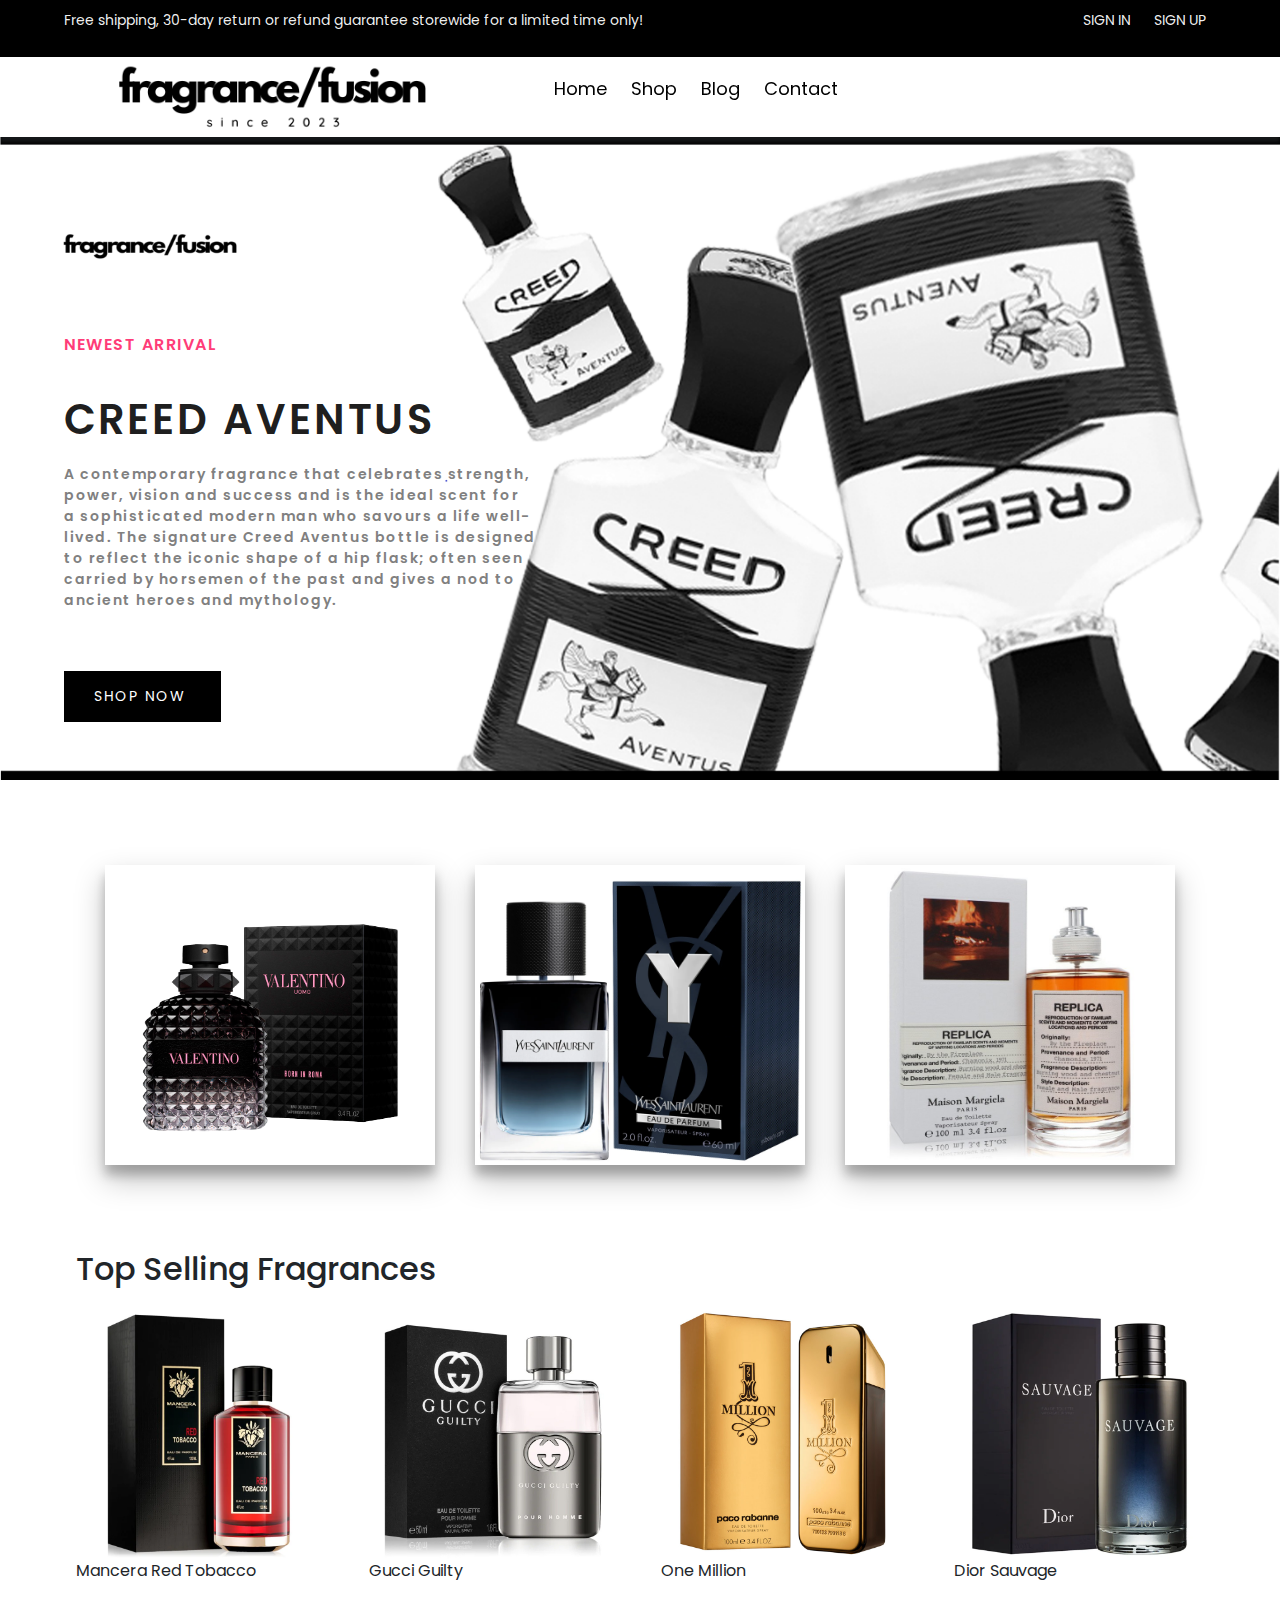
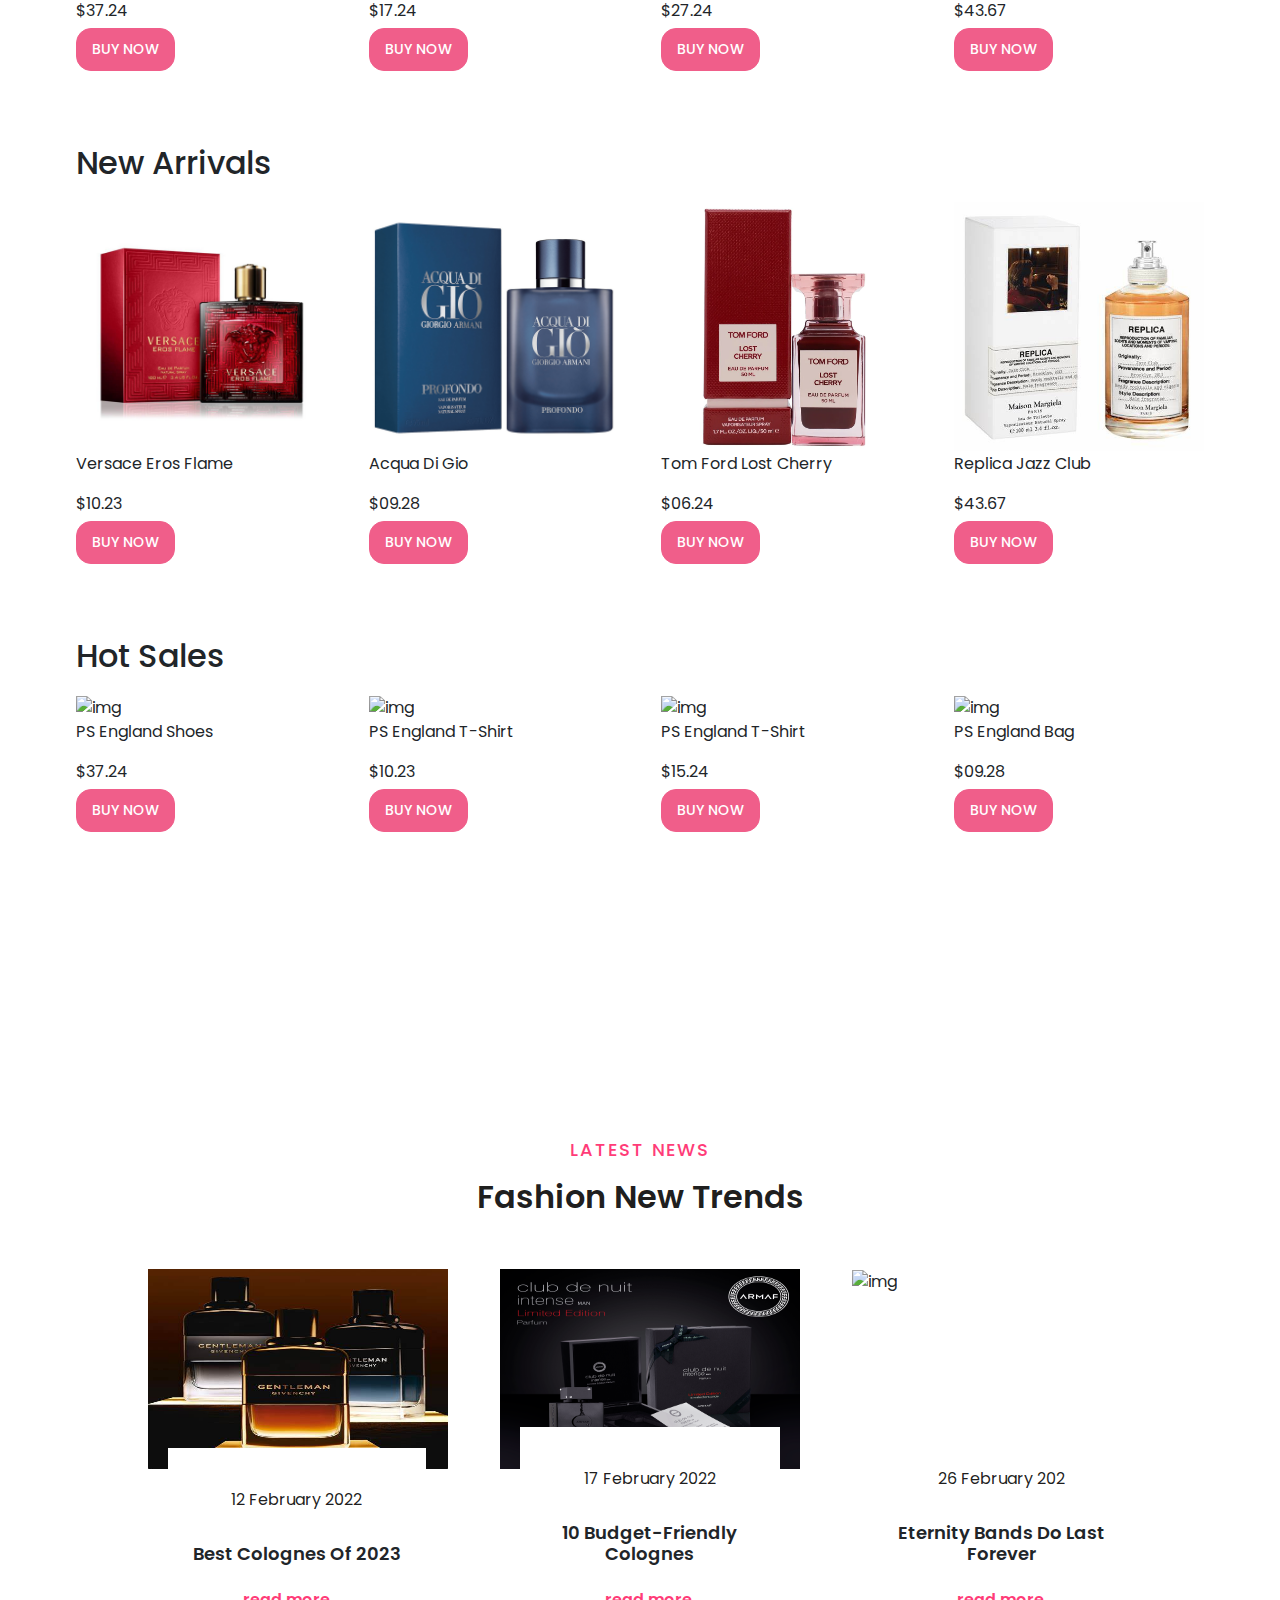
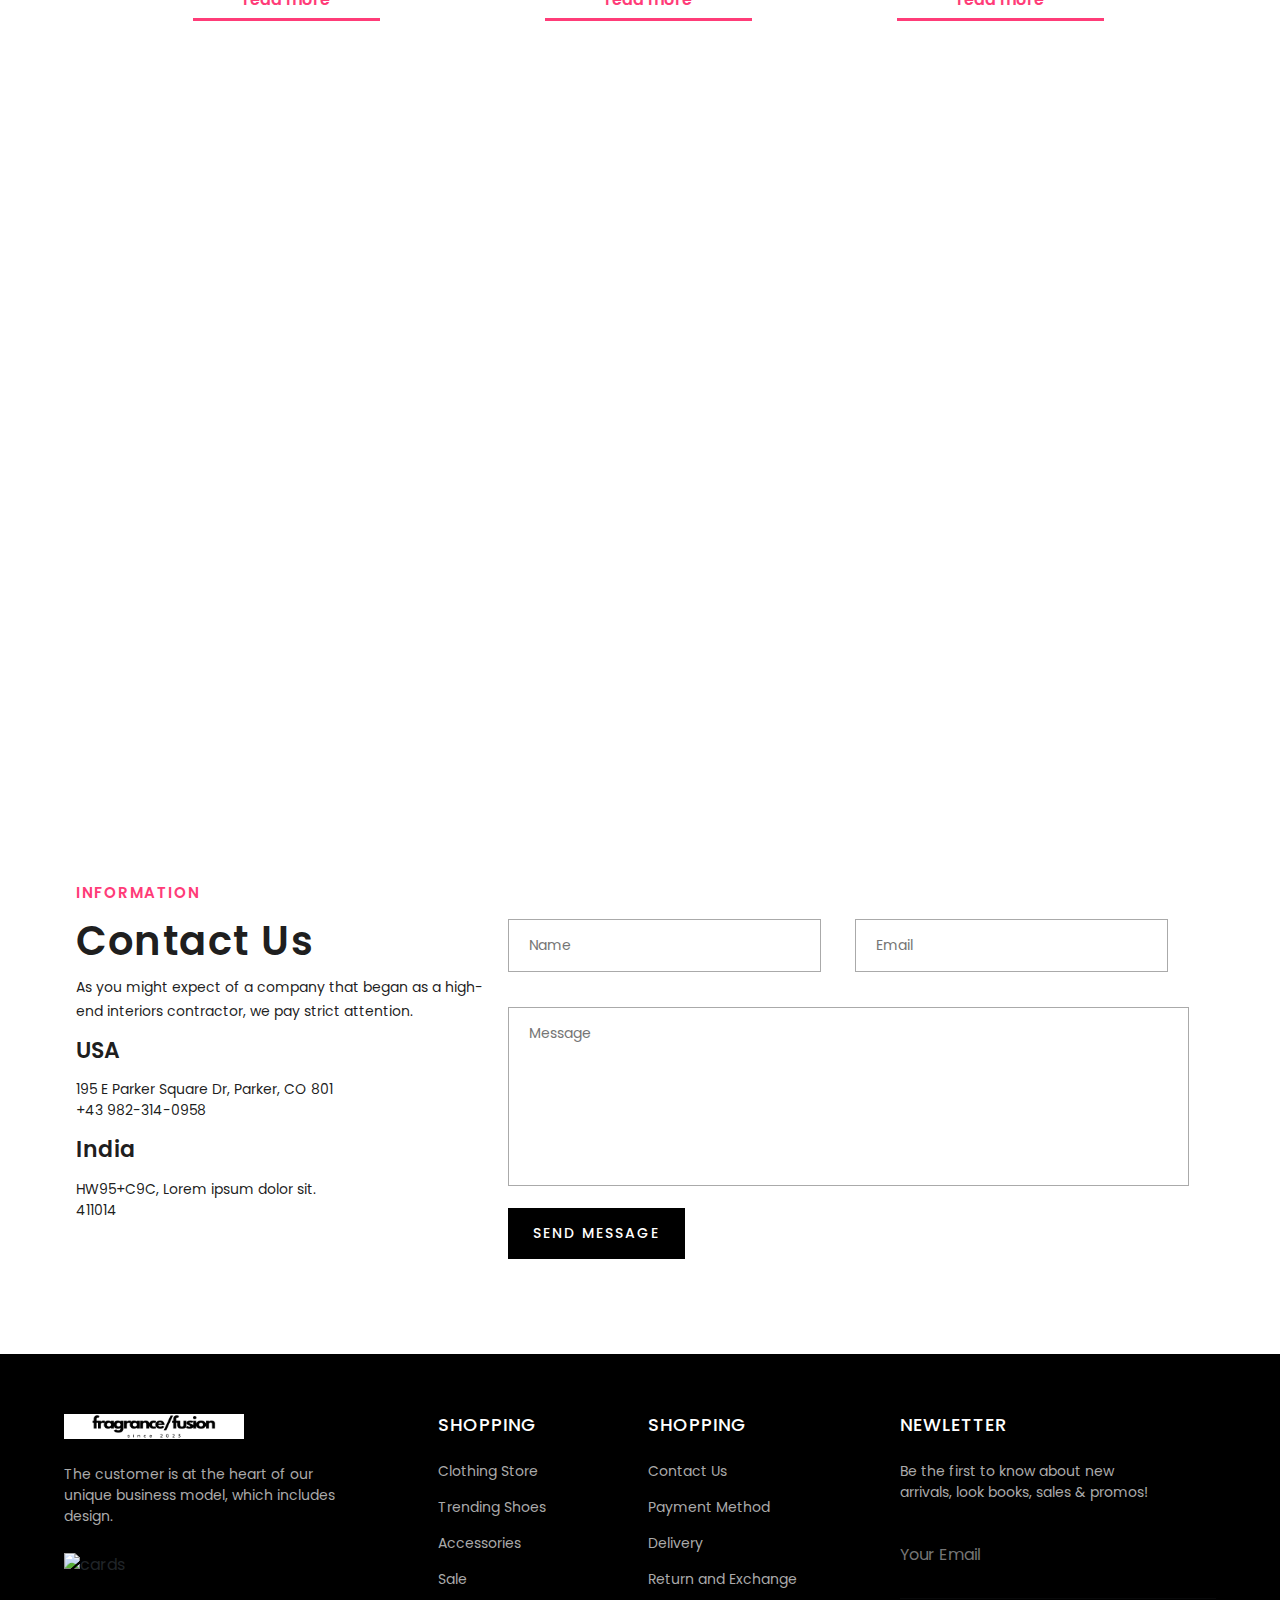
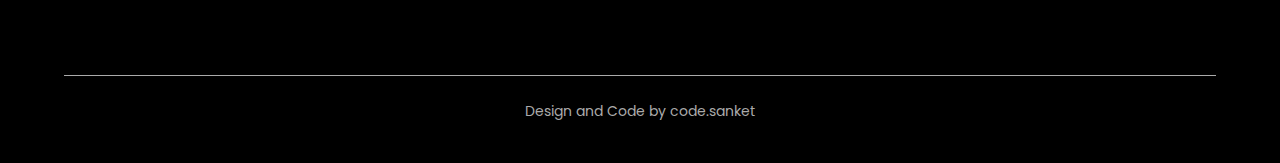
==== index.html @ 824dcd42 "commit 1" ====
<!DOCTYPE html>
<html>
<head>
  <title>Fragrance Fusion</title>
  <meta charset="utf-8">
  <meta name="viewport" content="width=device-width, initial-scale=1">
  <link href="https://cdn.jsdelivr.net/npm/bootstrap@5.2.3/dist/css/bootstrap.min.css" rel="stylesheet">
  <script src="https://cdn.jsdelivr.net/npm/bootstrap@5.2.3/dist/js/bootstrap.bundle.min.js"></script>
  <link rel="stylesheet" href="style.css">
  <script src="https://ajax.googleapis.com/ajax/libs/jquery/3.6.4/jquery.min.js"></script>
  <link rel="preconnect" href="https://fonts.googleapis.com">
  <link rel="preconnect" href="https://fonts.gstatic.com" crossorigin>
  <link href="https://fonts.googleapis.com/css2?family=Bebas+Neue&display=swap" rel="stylesheet">
  <link rel="stylesheet" href="https://cdnjs.cloudflare.com/ajax/libs/font-awesome/5.15.3/css/all.min.css"/>
  <link rel="preconnect" href="https://fonts.googleapis.com">
  <link rel="preconnect" href="https://fonts.gstatic.com" crossorigin>
  <link href="https://fonts.googleapis.com/css2?family=Bebas+Neue&family=PT+Serif&display=swap" rel="stylesheet">
</head>
<body>
    <section class=" top-txt ">
        <div class="head container ">
            <div class="head-txt ">
                <p>Free shipping, 30-day return or refund guarantee storewide for a limited time only!</p>
            </div>
            <div class="sing_in_up ">
                <a href="# ">SIGN IN</a>
                <a href="# ">SIGN UP</a>
            </div>
        </div>
    </section>
    <nav class="navbar">
        <div class="navbar-container">
            <input type="checkbox" name="" id="checkbox">
            <div class="hamburger-lines">
                <span class="line line1"></span>
                <span class="line line2"></span>
                <span class="line line3"></span>
            </div>
            <ul class="menu-items">
                <li><a href="#home">Home</a></li>
                <li><a href="#sellers">Shop</a></li>
                <li><a href="#news">Blog</a></li>
                <li><a href="#contact">Contact</a></li>
            </ul>
            <div class="logo">
                <img src="Assets/logo.png" alt="">
            </div>
        </div>
    </nav>
    <section id="home">
        <div class="home_page ">
            <div class="home_img ">
                <img src="Assets/creed2.png" alt="img">
            </div>
            <div class="home_txt ">
                <p class="collectio">NEWEST ARRIVAL</p>
                <h2>CREED AVENTUS</h2>
                <div class="home_label ">
                    <p>A contemporary fragrance that celebrates strength, <br> power, vision and success and is the ideal scent for <br> a sophisticated modern man who savours a life well-<br>lived. The signature Creed Aventus bottle is designed<br> to reflect the iconic shape of a hip flask; often seen <br> carried by horsemen of the past and gives a nod to <br> ancient heroes and mythology.</p><br> 
                </div>
                <button><a href="#sellers">SHOP NOW</a><i class='bx bx-right-arrow-alt'></i></button>
                <div class="home_social_icons">
                    <a href="#"><i class='bx bxl-facebook'></i></a>
                    <a href="#"><i class='bx bxl-twitter'></i></a>
                    <a href="#"><i class='bx bxl-pinterest'></i></a>
                    <a href="#"><i class='bx bxl-instagram'></i></a>
                </div>
            </div>
        </div>
    </section>

    <section id="collection">
        <div class="collections container">
            <div class="content">
                <img src="Assets/valentino.png" alt="img" />
                <div class="img-content">
                    <p>Spring Fragrances</p>
                    <button><a href="#sellers">SHOP NOW</a></button>
                </div>
            </div>
            <div class="content2">
                <img src="Assets/ysl.jpeg" alt="img" />
                <div class="img-content2">
                    <p>Summer Fragrances</p>
                    <button><a href="#sellers">SHOP NOW</a></button>
                </div>
            </div>
            <div class="content3">
                <img src="Assets/replica.jpg" alt="img" />
                <div class="img-content3">
                    <p>Accessories</p>
                    <button><a href="#sellers">SHOP NOW</a></button>
                </div>
            </div>
        </div>
    </section>
    <section id="sellers">
        <div class="seller container">
            <h2>Top Selling Fragrances</h2>
            <div class="best-seller">
                <div class="best-p1">
                    <img src="Assets/mancera.jpeg" alt="img">
                    <div class="best-p1-txt">
                        <div class="name-of-p">
                            <p>Mancera Red Tobacco</p>
                        </div>
                        <div class="rating">
                            <i class='bx bxs-star'></i>
                            <i class='bx bxs-star'></i>
                            <i class='bx bxs-star'></i>
                            <i class='bx bx-star'></i>
                            <i class='bx bx-star'></i>
                        </div>
                        <div class="price">
                            &dollar;37.24
                            <div class="colors">
                                <i class='bx bxs-circle red'></i>
                                <i class='bx bxs-circle blue'></i>
                                <i class='bx bxs-circle white'></i>
                            </div>
                        </div>
                        <div class="buy-now">
                            <button><a href="https://codepen.io/sanketbodke/full/mdprZOq">Buy  Now</a></button>
                        </div>
                        <!-- <div class="add-cart">
                            <button>Add To Cart</button>
                        </div> -->
                    </div>
                </div>
                <div class="best-p1">
                    <img src="Assets/gucciguilty.jpg" alt="img">
                    <div class="best-p1-txt">
                        <div class="name-of-p">
                            <p>Gucci Guilty</p>
                        </div>
                        <div class="rating">
                            <i class='bx bxs-star'></i>
                            <i class='bx bxs-star'></i>
                            <i class='bx bx-star'></i>
                            <i class='bx bx-star'></i>
                            <i class='bx bx-star'></i>
                        </div>
                        <div class="price">
                            &dollar;17.24
                            <div class="colors">
                                <i class='bx bxs-circle green'></i>
                                <i class='bx bxs-circle grey'></i>
                                <i class='bx bxs-circle brown'></i>
                            </div>
                        </div>
                        <div class="buy-now">
                            <button><a href="https://codepen.io/sanketbodke/full/mdprZOq">Buy  Now</a></button>
                        </div>
                    </div>
                </div>
                <div class="best-p1">
                    <img src="Assets/paco.jpg" alt="img">
                    <div class="best-p1-txt">
                        <div class="name-of-p">
                            <p>One Million</p>
                        </div>
                        <div class="rating">
                            <i class='bx bxs-star'></i>
                            <i class='bx bxs-star'></i>
                            <i class='bx bxs-star'></i>
                            <i class='bx bxs-star'></i>
                            <i class='bx bx-star'></i>
                        </div>
                        <div class="price">
                            &dollar;27.24
                            <div class="colors">
                                <i class='bx bxs-circle brown'></i>
                                <i class='bx bxs-circle green'></i>
                                <i class='bx bxs-circle blue'></i>
                            </div>
                        </div>
                        <div class="buy-now">
                            <button><a href="https://codepen.io/sanketbodke/full/mdprZOq">Buy  Now</a></button>
                        </div>
                    </div>
                </div>
                <div class="best-p1">
                    <img src="Assets/sauvage.jpg" alt="img">
                    <div class="best-p1-txt">
                        <div class="name-of-p">
                            <p>Dior Sauvage</p>
                        </div>
                        <div class="rating">
                            <i class='bx bxs-star'></i>
                            <i class='bx bxs-star'></i>
                            <i class='bx bxs-star'></i>
                            <i class='bx bxs-star'></i>
                            <i class='bx bxs-star'></i>
                        </div>
                        <div class="price">
                            &dollar;43.67
                            <div class="colors">
                                <i class='bx bxs-circle red'></i>
                                <i class='bx bxs-circle grey'></i>
                                <i class='bx bxs-circle blue'></i>
                            </div>
                        </div>
                        <div class="buy-now">
                            <button><a href="https://codepen.io/sanketbodke/full/mdprZOq">Buy  Now</a></button>
                        </div>
                    </div>
                </div>
            </div>
        </div>
        <div class="seller container">
            <h2>New Arrivals</h2>
            <div class="best-seller">
                <div class="best-p1">
                    <img src="Assets/versac.jpg" alt="img">
                    <div class="best-p1-txt">
                        <div class="name-of-p">
                            <p>Versace Eros Flame</p>
                        </div>
                        <div class="rating">
                            <i class='bx bxs-star'></i>
                            <i class='bx bxs-star'></i>
                            <i class='bx bxs-star'></i>
                            <i class='bx bxs-star'></i>
                            <i class='bx bxs-star'></i>
                        </div>
                        <div class="price">
                            &dollar;10.23
                            <div class="colors">
                                <i class='bx bxs-circle blank'></i>
                                <i class='bx bxs-circle blue'></i>
                                <i class='bx bxs-circle brown'></i>
                            </div>
                        </div>
                        <div class="buy-now">
                            <button><a href="https://codepen.io/sanketbodke/full/mdprZOq">Buy  Now</a></button>
                        </div>
                    </div>
                </div>
                <div class="best-p1">
                    <img src="Assets/gio.png" alt="img">
                    <div class="best-p1-txt">
                        <div class="name-of-p">
                            <p>Acqua Di Gio</p>
                        </div>
                        <div class="rating">
                            <i class='bx bxs-star'></i>
                            <i class='bx bx-star'></i>
                            <i class='bx bx-star'></i>
                            <i class='bx bx-star'></i>
                            <i class='bx bx-star'></i>
                        </div>
                        <div class="price">
                            &dollar;09.28
                            <div class="colors">
                                <i class='bx bxs-circle brown'></i>
                                <i class='bx bxs-circle red'></i>
                                <i class='bx bxs-circle green'></i>
                            </div>
                        </div>
                        <div class="buy-now">
                            <button><a href="https://codepen.io/sanketbodke/full/mdprZOq">Buy  Now</a></button>
                        </div>
                    </div>
                </div>
                <div class="best-p1">
                    <img src="Assets/lostcherry.jpg" alt="img">
                    <div class="best-p1-txt">
                        <div class="name-of-p">
                            <p>Tom Ford Lost Cherry</p>
                        </div>
                        <div class="rating">
                            <i class='bx bxs-star'></i>
                            <i class='bx bxs-star'></i>
                            <i class='bx bxs-star'></i>
                            <i class='bx bxs-star'></i>
                            <i class='bx bxs-star'></i>
                        </div>
                        <div class="price">
                            &dollar;06.24
                            <div class="colors">
                                <i class='bx bxs-circle grey'></i>
                                <i class='bx bxs-circle blank'></i>
                                <i class='bx bxs-circle blank'></i>
                            </div>
                        </div>
                        <div class="buy-now">
                            <button><a href="https://codepen.io/sanketbodke/full/mdprZOq">Buy  Now</a></button>
                        </div>
                    </div>
                </div>
                <div class="best-p1">
                    <img src="Assets/jazz.jpg" alt="img">
                    <div class="best-p1-txt">
                        <div class="name-of-p">
                            <p>Replica Jazz Club</p>
                        </div>
                        <div class="rating">
                            <i class='bx bxs-star'></i>
                            <i class='bx bxs-star'></i>
                            <i class='bx bxs-star'></i>
                            <i class='bx bxs-star'></i>
                            <i class='bx bxs-star'></i>
                        </div>
                        <div class="price">
                            &dollar;43.67
                            <div class="colors">
                                <i class='bx bxs-circle grey'></i>
                                <i class='bx bxs-circle red'></i>
                                <i class='bx bxs-circle blue'></i>
                            </div>
                        </div>
                        <div class="buy-now">
                            <button><a href="https://codepen.io/sanketbodke/full/mdprZOq">Buy  Now</a></button>
                        </div>
                    </div>
                </div>
            </div>
        </div>
        <div class="seller container">
            <h2>Hot Sales</h2>
            <div class="best-seller">
                <div class="best-p1">
                    <img src="https://i.postimg.cc/jS7pSQLf/na4.png" alt="img">
                    <div class="best-p1-txt">
                        <div class="name-of-p">
                            <p>PS England Shoes</p>
                        </div>
                        <div class="rating">
                            <i class='bx bxs-star'></i>
                            <i class='bx bxs-star'></i>
                            <i class='bx bxs-star'></i>
                            <i class='bx bxs-star'></i>
                            <i class='bx bxs-star'></i>
                        </div>
                        <div class="price">
                            &dollar;37.24
                            <div class="colors">
                                <i class='bx bxs-circle grey'></i>
                                <i class='bx bxs-circle black'></i>
                                <i class='bx bxs-circle blue'></i>
                            </div>
                        </div>
                        <div class="buy-now">
                            <button><a href="https://codepen.io/sanketbodke/full/mdprZOq">Buy  Now</a></button>
                        </div>
                    </div>
                </div>
                <div class="best-p1">
                    <img src="https://i.postimg.cc/fbnB2yfj/na1.png" alt="img">
                    <div class="best-p1-txt">
                        <div class="name-of-p">
                            <p>PS England T-Shirt</p>
                        </div>
                        <div class="rating">
                            <i class='bx bxs-star'></i>
                            <i class='bx bxs-star'></i>
                            <i class='bx bxs-star'></i>
                            <i class='bx bxs-star'></i>
                            <i class='bx bxs-star'></i>
                        </div>
                        <div class="price">
                            &dollar;10.23
                            <div class="colors">
                                <i class='bx bxs-circle blank'></i>
                                <i class='bx bxs-circle blue'></i>
                                <i class='bx bxs-circle brown'></i>
                            </div>
                        </div>
                        <div class="buy-now">
                            <button><a href="https://codepen.io/sanketbodke/full/mdprZOq">Buy  Now</a></button>
                        </div>
                    </div>
                </div>
                <div class="best-p1">
                    <img src="https://i.postimg.cc/RhVP7YQk/hs1.png" alt="img">
                    <div class="best-p1-txt">
                        <div class="name-of-p">
                            <p>PS England T-Shirt</p>
                        </div>
                        <div class="rating">
                            <i class='bx bxs-star'></i>
                            <i class='bx bxs-star'></i>
                            <i class='bx bxs-star'></i>
                            <i class='bx bxs-star'></i>
                            <i class='bx bxs-star'></i>
                        </div>
                        <div class="price">
                            &dollar;15.24
                            <div class="colors">
                                <i class='bx bxs-circle blank'></i>
                                <i class='bx bxs-circle red'></i>
                                <i class='bx bxs-circle blue'></i>
                            </div>
                        </div>
                        <div class="buy-now">
                            <button><a href="https://codepen.io/sanketbodke/full/mdprZOq">Buy  Now</a></button>
                        </div>
                    </div>
                </div>
                <div class="best-p1">
                    <img src="https://i.postimg.cc/zD02zJq8/na2.png" alt="img">
                    <div class="best-p1-txt">
                        <div class="name-of-p">
                            <p>PS England Bag</p>
                        </div>
                        <div class="rating">
                            <i class='bx bxs-star'></i>
                            <i class='bx bx-star'></i>
                            <i class='bx bx-star'></i>
                            <i class='bx bx-star'></i>
                            <i class='bx bx-star'></i>
                        </div>
                        <div class="price">
                            &dollar;09.28
                            <div class="colors">
                                <i class='bx bxs-circle blank'></i>
                                <i class='bx bxs-circle grey'></i>
                                <i class='bx bxs-circle brown'></i>
                            </div>
                        </div>
                        <div class="buy-now">
                            <button><a href="https://codepen.io/sanketbodke/full/mdprZOq">Buy  Now</a></button>
                        </div>
                    </div>
                </div>
            </div>
        </div>
    </section>
    <section id="news">
        <div class="news-heading">
            <p>LATEST NEWS</p>
            <h2>Fashion New Trends</h2>
        </div>
        <div class="l-news container">
            <div class="l-news1">
                <div class="news1-img">
                    <img src="Assets/givenchy.jpg" alt="img">
                </div>
                <div class="news1-conte">
                    <div class="date-news1">
                        <p><i class='bx bxs-calendar'></i> 12 February 2022</p>
                        <h4>Best Colognes Of 2023</h4>
                        <a href="https://www.yahoo.com/lifestyle/best-men-colognes-2023-far-160000029.html" target="_blank">read more</a>
                    </div>
                </div>
            </div>
            <div class="l-news2">
                <div class="news2-img">
                    <img src="Assets/clubdenuit.webp" alt="img">
                </div>
                <div class="news2-conte">
                    <div class="date-news2">
                        <p><i class='bx bxs-calendar'></i> 17 February 2022</p>
                        <h4>10 Budget-Friendly Colognes</h4>
                        <a href="https://scentgrail.com/perfume-lists/best-cheap-perfumes/" target="_blank">read more</a>
                    </div>
                </div>
            </div>
            <div class="l-news3">
                <div class="news3-img">
                    <img src="https://i.postimg.cc/x1KKdRLM/news3.jpg" alt="img">
                </div>
                <div class="news3-conte">
                    <div class="date-news3">
                        <p><i class='bx bxs-calendar'></i> 26 February 202</p>
                        <h4>Eternity Bands Do Last Forever</h4>
                        <a href="https://www.briangavindiamonds.com/news/eternity-bands-symbolize-love-that-lasts-forever/" target="_blank">read more</a>
                    </div>
                </div>
            </div>
        </div>
    </section>
    <section id="contact">
        <div class="contact container">
        <div class="map">
            <iframe src="https://www.google.com/maps/embed?pb=!1m18!1m12!1m3!1d50420.814891679416!2d140.7567824056933!3d-37.82984030021475!2m3!1f0!2f0!3f0!3m2!1i1024!2i768!4f13.1!3m3!1m2!1s0xaa9e28a67fdc2fdf%3A0x5033654628efed0!2sMount%20Gambier%20SA%205290!5e0!3m2!1sen!2sau!4v1687229005308!5m2!1sen!2sau" width="600" height="450" style="border:0;" allowfullscreen="" loading="lazy" referrerpolicy="no-referrer-when-downgrade"></iframe>
        </div>
        <form action="https://formspree.io/f/xzbowpjq" method="POST">
            <div class="form">
                <div class="form-txt">
                    <h4>INFORMATION</h4>
                    <h1>Contact Us</h1>
                    <span>As you might expect of a company that began as a high-end interiors contractor, we pay strict
                        attention.</span>
                    <h3>USA</h3>
                    <p>195 E Parker Square Dr, Parker, CO 801<br>+43 982-314-0958</p>
                    <h3>India</h3>
                    <p>HW95+C9C, Lorem ipsum dolor sit.<br>411014</p>
                </div>
                <div class="form-details">
                    <input type="text" name="name" id="name" placeholder="Name" required>
                    <input type="email" name="email" id="email" placeholder="Email" required>
                    <textarea name="message" id="message" cols="52" rows="7" placeholder="Message" required></textarea>
                    <button>SEND MESSAGE</button>
                </div>
            </div>
        </form>
    </div>
    </section>
    <footer>
        <div class="footer-container container">
            <div class="content_1">
                <img src="Assets/logo.png" alt="logo">
                <p>The customer is at the heart of our<br>unique business model, which includes<br>design.</p>
                <img src="https://i.postimg.cc/Nj9dgJ98/cards.png" alt="cards">
            </div>
            <div class="content_2">
                <h4>SHOPPING</h4>
                <a href="#sellers">Clothing Store</a>
                <a href="#sellers">Trending Shoes</a>
                <a href="#sellers">Accessories</a>
                <a href="#sellers">Sale</a>
            </div>
            <div class="content_3">
                <h4>SHOPPING</h4>
                <a href="./contact.html">Contact Us</a>
                <a href="https://payment-method-sb.netlify.app/" target="_blank">Payment Method</a>
                <a href="https://delivery-status-sb.netlify.app/" target="_blank">Delivery</a>
                <a href="https://codepen.io/sandeshbodake/full/Jexxrv" target="_blank">Return and Exchange</a>
            </div>
            <div class="content_4">
                <h4>NEWLETTER</h4>
                <p>Be the first to know about new<br>arrivals, look books, sales & promos!</p>
                <div class="f-mail">
                    <input type="email" placeholder="Your Email">
                    <i class='bx bx-envelope'></i>
                </div>
                <hr>
            </div>
        </div>
        <div class="f-design">
            <div class="f-design-txt container">
                <p>Design and Code by code.sanket</p>
            </div>
        </div>
    </footer>
</body>
---- style.css ----
@import url("https://fonts.googleapis.com/css2?family=Poppins:ital,wght@0,100;0,200;0,300;0,400;0,500;0,600;0,700;0,800;0,900;1,100;1,200;1,300;1,400;1,500;1,600;1,700;1,800;1,900&display=swap");
<style>
  @import url('https://fonts.googleapis.com/css2?family=Bebas+Neue&family=PT+Serif&display=swap');
* {
    margin: 0;
    padding: 0;
    box-sizing: border-box;
}

body {
    font-family: "Poppins", sans-serif;
}

.container {
    max-width: 1200px;
    width: 90%;
    margin: 0 auto;
}


/* //........top text ........// */

:root {
    /* //....... Color ........// */
    --primary-color: #ff3c78;
    --light-black: rgba(0, 0, 0, 0.89);
    --black: #000;
    --white: #fff;
    --grey: #aaa;
}


/* //........top text ........// */

.top-txt {
    background-color: var(--black);
}

.head {
    display: flex;
    justify-content: space-between;
    color: rgba(255, 255, 255, 0.945);
    padding: 10px 0;
    font-size: 14px;
}

.head a {
    text-decoration: none;
    color: rgba(255, 255, 255, 0.945);
    margin: 0 10px;
}


/* //........ Navbar ........// */

.navbar input[type="checkbox"],
.navbar .hamburger-lines {
    display: none;
}

.navbar {
    box-shadow: 0 5px 4px rgb(146 161 176 / 15%);
    position: sticky;
    top: 0;
    background: var(--white);
    color: var(--black);
    z-index: 100;
}

.navbar-container {
    display: flex;
    justify-content: space-between;
    align-items: center;
    height: 64px;
}

.navbar img {
    margin-left: 3rem;
    width: 450px;
}

.menu-items {
    order: 2;
    display: flex;
    margin-right: 3rem;
}

.menu-items li {
    list-style: none;
    margin-left: 1.5rem;
    font-size: 1.2rem;
}

.navbar-container ul a {
    text-decoration: none;
    color: var(--black);
    font-size: 18px;
    position: relative;
}

.navbar-container ul a:after {
    content: "";
    position: absolute;
    background: var(--primary-color);
    height: 3px;
    width: 0;
    left: 0;
    bottom: -10px;
    transition: 0.3s;
}

.navbar-container ul a:hover:after {
    width: 100%;
}

@media (max-width: 768px) {
    .navbar {
        opacity: 0.95;
    }
    .navbar-container input[type="checkbox"],
    .navbar-container .hamburger-lines {
        display: block;
    }
    .navbar-container {
        display: block;
        position: relative;
        height: 64px;
    }
    .navbar-container input[type="checkbox"] {
        position: absolute;
        display: block;
        height: 32px;
        width: 30px;
        top: 20px;
        left: 20px;
        z-index: 5;
        opacity: 0;
        cursor: pointer;
    }
    .navbar-container .hamburger-lines {
        display: block;
        height: 28px;
        width: 35px;
        position: absolute;
        top: 20px;
        left: 20px;
        z-index: 2;
        display: flex;
        flex-direction: column;
        justify-content: space-between;
    }
    .navbar-container .hamburger-lines .line {
        display: block;
        height: 4px;
        width: 100%;
        border-radius: 10px;
        background: #333;
    }
    .navbar-container .hamburger-lines .line1 {
        transform-origin: 0% 0%;
        transition: transform 0.3s ease-in-out;
    }
    .navbar-container .hamburger-lines .line2 {
        transition: transform 0.2s ease-in-out;
    }
    .navbar-container .hamburger-lines .line3 {
        transform-origin: 0% 100%;
        transition: transform 0.3s ease-in-out;
    }
    .navbar .menu-items {
        padding-top: 100px;
        background: #fff;
        height: 100vh;
        max-width: 100%;
        transform: translate(-150%);
        display: flex;
        flex-direction: column;
        /* margin-left: -40px;
        padding-left: 40px; */
        text-align: center;
        transition: transform 0.5s ease-in-out;
        /* box-shadow: 5px 0px 10px 0px #aaa; */
        overflow: scroll;
    }
    .navbar .menu-items li {
        margin-bottom: 2rem;
        font-size: 1.1rem;
        font-weight: 500;
    }
    .menu-items li,
    .navbar img {
        margin: 0;
    }
    .navbar .menu-items li:nth-child(1) {
        margin-top: 1.5rem;
    }
    .navbar-container .logo img {
        position: absolute;
        top: 10px;
        right: 15px;
        margin-top: 8px;
    }
    .navbar-container input[type="checkbox"]:checked~.menu-items {
        transform: translateX(0);
    }
    .navbar-container input[type="checkbox"]:checked~.hamburger-lines .line1 {
        transform: rotate(45deg);
    }
    .navbar-container input[type="checkbox"]:checked~.hamburger-lines .line2 {
        transform: scaleY(0);
    }
    .navbar-container input[type="checkbox"]:checked~.hamburger-lines .line3 {
        transform: rotate(-45deg);
    }
    .navbar-container input[type="checkbox"]:checked~.home_page img {
        display: none;
        background: #fff;
    }
}

@media (max-width: 500px) {
    .navbar-container input[type="checkbox"]:checked~.navbar-container img {
        display: none;
    }
}


/* //........ Home ........// */

.home_page img {
    height: auto;
    width: 100%;
    background-position: center;
    position: relative;
    background-size: center;
    -webkit-background-size: cover;
    -moz-background-size: cover;
    -o-background-size: cover;
}

.home_txt {
    position: absolute;
    top: 37%;
    left: 5%;
    color: black;
}

.home_txt p {
    color: var(--primary-color);
    font-weight: 600;
    padding-bottom: 20px;
    letter-spacing: 1.5px;
}

.home_txt h2 {
    font-size: 2.6rem;
    font-weight: 500;
    line-height: 53px;
    letter-spacing: 3px;
    font-weight: 600;
    color: var(--light-black);
}

.home_txt .home_label p {
    color: grey;
    font-size: 14px;
    padding-top: 10px;
}

.home_txt a {
    text-decoration: none;
    color: var(--white);
}

.home_txt button {
    background-color: var(--black);
    color: var(--white);
    border: none;
    padding: 15px 30px;
    font-size: 14px;
    letter-spacing: 2px;
    display: flex;
    justify-content: center;
    align-items: center;
    margin-bottom: 30px;
    cursor: pointer;
}

.home_txt .bx-right-arrow-alt {
    font-size: 25px;
    padding-left: 5px;
}

.home_txt .home_social_icons a {
    text-decoration: none;
    color: var(--light-black);
    margin-right: 15px;
    font-size: 18px;
}


/* //........ Collections ........// */

.collections {
    display: flex;
    justify-content: center;
    flex-wrap: wrap;
    margin-top: 65px;
}

.content {
    width: 330px;
    margin: 20px;
    position: relative;
}

.content::after {
    content: "";
    position: absolute;
    top: 0;
    left: 0%;
    width: 100%;
    height: 100%;
    background: rgba(0, 0, 0, 0.871);
    z-index: 2;
    opacity: 0;
}

.content:hover::after {
    opacity: 1;
}

.content img {
    width: 100%;
    height: 300px;
    box-shadow: 0 14px 28px rgba(0, 0, 0, 0.25), 0 10px 10px rgba(0, 0, 0, 0.22);
}

.img-content {
    position: absolute;
    top: 70%;
    left: 50%;
    transform: translate(-50%, -50%);
    transition: all 0.3s ease-in-out;
    color: var(--white);
    text-align: center;
    font-size: 2.2rem;
    font-weight: bolder;
    z-index: 5;
    opacity: 0;
}

.img-content p {
    font-size: 1.6rem;
}

.img-content button {
    border: none;
    background-color: var(--primary-color);
    color: var(--white);
    border-radius: 10px;
    padding: 10px;
}

.img-content a {
    text-decoration: none;
    font-size: 1.1rem;
    color: #fff;
    transition: 0.3s;
}

.img-content button:hover {
    background: var(--white);
    color: var(--primary-color);
}

.img-content button:hover~.img-content a {
    color: var(--primary-color);
}

.img-content a:hover {
    color: var(--primary-color);
}

.content:hover .img-content {
    opacity: 1;
    top: 50%;
}


/* //........ Content 2 ........// */

.content2 {
    width: 330px;
    margin: 20px;
    position: relative;
}

.content2::after {
    content: "";
    position: absolute;
    top: 0;
    left: 0%;
    width: 100%;
    height: 100%;
    background: rgba(0, 0, 0, 0.871);
    z-index: 2;
    opacity: 0;
}

.content2:hover::after {
    opacity: 1;
}

.content2 img {
    width: 100%;
    height: 300px;
    box-shadow: 0 14px 28px rgba(0, 0, 0, 0.25), 0 10px 10px rgba(0, 0, 0, 0.22);
}

.img-content2 {
    position: absolute;
    top: 70%;
    left: 50%;
    transform: translate(-50%, -50%);
    transition: all 0.3s ease-in-out;
    color: var(--white);
    text-align: center;
    font-size: 2.2rem;
    font-weight: bolder;
    z-index: 5;
    opacity: 0;
}

.img-content2 p {
    font-size: 1.6rem;
}

.img-content2 a {
    text-decoration: none;
    font-size: 1.1rem;
    color: #fff;
    transition: 0.3s;
}

.img-content2 button {
    border: none;
    background-color: var(--primary-color);
    color: var(--white);
    border-radius: 10px;
    padding: 10px;
}

.img-content2 button:hover {
    background: var(--white);
    color: var(--primary-color);
}

.img-content2 button:hover~.img-content2 a {
    color: var(--primary-color);
}

.img-content2 a:hover {
    color: var(--primary-color);
}

.content2:hover .img-content2 {
    opacity: 1;
    top: 50%;
}


/* //........ Content 3 ........// */

.content3 {
    width: 330px;
    margin: 20px;
    position: relative;
}

.content3::after {
    content: "";
    position: absolute;
    top: 0;
    left: 0%;
    width: 100%;
    height: 100%;
    background: rgba(0, 0, 0, 0.871);
    z-index: 2;
    opacity: 0;
}

.content3:hover::after {
    opacity: 1;
}

.content3 img {
    width: 100%;
    height: 300px;
    box-shadow: 0 14px 28px rgba(0, 0, 0, 0.25), 0 10px 10px rgba(0, 0, 0, 0.22);
}

.img-content3 {
    position: absolute;
    top: 70%;
    left: 50%;
    transform: translate(-50%, -50%);
    transition: all 0.3s ease-in-out;
    color: var(--white);
    text-align: center;
    font-size: 2.2rem;
    font-weight: bolder;
    z-index: 5;
    opacity: 0;
}

.img-content3 p {
    font-size: 1.6rem;
}

.img-content3 a {
    text-decoration: none;
    font-size: 1.2rem;
    color: #fff;
    transition: 0.3s;
}

.img-content3 button {
    border: none;
    background-color: var(--primary-color);
    color: var(--white);
    border-radius: 10px;
    padding: 10px;
}

.img-content3 button:hover {
    background: var(--white);
    color: var(--primary-color);
}

.img-content3 button:hover~.img-content3 a {
    color: var(--primary-color);
}

.img-content3 a:hover {
    color: var(--primary-color);
}

.content3:hover .img-content3 {
    opacity: 1;
    top: 50%;
}

.content3:hover .img-content3 {
    opacity: 1;
    top: 50%;
}


/* //........ seller  ........// */

.best-seller {
    display: flex;
    justify-content: space-between;
    align-items: center;
}

.best-seller .red {
    color: var(--primary-color);
    cursor: pointer;
}

.best-seller .blue {
    color: #8989ce;
    cursor: pointer;
}

.best-seller .white {
    color: var(--light-black);
    cursor: pointer;
}

.best-seller .grey {
    color: grey;
    cursor: pointer;
}

.best-seller .brown {
    color: rgb(175, 53, 53);
    cursor: pointer;
}

.best-seller .yellow {
    color: #ffff00;
    cursor: pointer;
}

.best-seller .orange {
    color: #ffa500;
    cursor: pointer;
}

.best-seller .green {
    color: #008000;
    cursor: pointer;
}

.seller h2 {
    margin-top: 65px;
    margin-bottom: 20px;
}

.seller .best-p1 {
    width: 250px;
    height: 370px;
    /* border: 2px solid black; */
}

.seller .best-p1 img {
    height: 250px;
    width: 250px;
}

.seller .best-p1 .price {
    display: flex;
    justify-content: space-between;
}

.seller .best-p1 .price .colors input[type="radio"] {
    color: #000;
    background-color: #000;
}

.best-seller .buy-now a {
    text-decoration: none;
    color: var(--white);
}

.seller a:hover {
    color: #f05e8a;
}

.best-seller .buy-now button,
.best-seller .add-cart button {
    padding: 10px 15px;
    margin-top: 5px;
    font-size: 14px;
    cursor: pointer;
    text-transform: uppercase;
    background-color: #f05e8a;
    color: var(--white);
    border: none;
    border-radius: 15px;
    font-weight: 500;
    border: 1px solid #f05e8a;
    transition: 0.5s;
}

.best-seller .buy-now button:hover,
.best-seller .add-cart button:hover {
    background-color: var(--white);
    font-weight: 600;
}

.best-seller .buy-now button:hover a,
.best-seller .add-cart button:hover a {
    color: #f05e8a;
}


/* .best-seller .add-cart button {
    padding: 5px 5px;
    margin-top: 5px;
    font-size: 14px;
    cursor: pointer;
} */


/* //........ deal of week ........// */

.deal_of_week {
    display: flex;
    justify-content: center;
    align-items: center;
}

.deal_of_week .names_of_brand p,
.deal_of_week .names_of_brand h3 {
    font-size: 1.8rem;
    margin-bottom: 1rem;
}

.deal_of_week .names_of_brand p {
    color: var(--grey);
}

.deal_of_week .countdown span {
    color: var(--primary-color);
    font-weight: 600;
    letter-spacing: 2px;
    margin: 0.8rem 0 0 3rem;
}

.deal_of_week .countdown h3 {
    font-size: 2rem;
    font-weight: 600;
    color: var(--light-black);
    line-height: 40px;
    margin: 0.8rem 0 0 3rem;
}

.deal_of_week .countdown p {
    margin: 0.8rem 0 0 3rem;
}

.deal_of_week .countdown a {
    text-decoration: none;
    color: var(--white);
    font-weight: 800;
}

.deal_of_week .countdown button {
    margin: 0.8rem 3rem;
    border: 2px solid var(--primary-color);
    background-color: var(--primary-color);
    color: var(--white);
    border-radius: 10px;
    padding: 12px;
    transition: 0.4s;
}

.deal_of_week .countdown button:hover {
    background: var(--white);
    color: var(--primary-color);
}

.deal_of_week .countdown button:hover~.countdown a {
    background: var(--white);
    color: var(--primary-color);
}

.countdown a:hover {
    color: var(--primary-color);
}


/* //........ NEWS ........// */

#news {
    margin-bottom: 250px;
}

.news-heading p {
    text-align: center;
    font-size: 18px;
    color: var(--primary-color);
    letter-spacing: 2px;
    font-weight: 500;
    margin-bottom: 15px;
    margin-top: 70px;
}

.news-heading h2 {
    text-align: center;
    font-size: 32px;
    font-weight: 600;
    color: var(--light-black);
}

.l-news {
    padding-top: 45px;
    display: flex;
    justify-content: space-evenly;
    align-items: center;
    position: relative;
}

.l-news img {
    height: 200px;
    width: 300px;
}

.l-news1 {
    position: relative;
    width: 280px;
    height: 230px;
}

.l-news1 .news1-conte {
    position: absolute;
    bottom: -60%;
    left: 7%;
    background: var(--white);
    padding: 25px;
}

.l-news2 {
    position: relative;
    width: 280px;
    height: 230px;
}

.l-news2 .news2-conte {
    position: absolute;
    bottom: -60%;
    left: 7%;
    background: var(--white);
    padding: 25px;
}

.l-news3 {
    position: relative;
    width: 280px;
    height: 230px;
}

.l-news3 .news3-conte {
    position: absolute;
    bottom: -60%;
    left: 7%;
    background: var(--white);
    padding: 25px;
}

.l-news1 .news1-conte .date-news1 p {
    color: var(--light-black);
    text-align: center;
    padding: 15px 0;
}

.l-news1 .news1-conte .date-news1 h4 {
    font-size: 18px;
    text-align: center;
    font-weight: 600;
    padding-bottom: 15px;
}

.l-news1 .news1-conte .date-news1 a {
    text-decoration: none;
    text-align: center;
    padding: 0 50px;
    color: var(--primary-color);
    position: relative;
    font-weight: 600;
}

.l-news1 .news1-conte .date-news1 a::after {
    content: "";
    position: absolute;
    background: #ff3c78;
    height: 3px;
    width: 100%;
    left: 0;
    bottom: -10px;
    transition: 0.3s;
}

.l-news1 .news1-conte .date-news1 a:hover:after {
    width: 0%;
}

.l-news1 .news1-conte .date-news1 a:hover {
    color: var(--black);
}

.l-news2 .news2-conte .date-news2 p {
    color: var(--light-black);
    text-align: center;
    padding: 15px 0;
}

.l-news2 .news2-conte .date-news2 h4 {
    font-size: 18px;
    text-align: center;
    font-weight: 600;
    padding-bottom: 15px;
}

.l-news2 .news2-conte .date-news2 a {
    text-decoration: none;
    text-align: center;
    padding: 0 60px;
    color: var(--primary-color);
    position: relative;
    font-weight: 600;
}

.l-news2 .news2-conte .date-news2 a::after {
    content: "";
    position: absolute;
    background: #ff3c78;
    height: 3px;
    width: 100%;
    left: 0;
    bottom: -10px;
    transition: 0.3s;
}

.l-news2 .news2-conte .date-news2 a:hover:after {
    width: 0%;
}

.l-news2 .news2-conte .date-news2 a:hover {
    color: var(--black);
}

.l-news3 .news3-conte .date-news3 p {
    color: var(--light-black);
    text-align: center;
    padding: 15px 0;
}

.l-news3 .news3-conte .date-news3 h4 {
    font-size: 18px;
    text-align: center;
    font-weight: 600;
    padding-bottom: 15px;
}

.l-news3 .news3-conte .date-news3 a {
    text-decoration: none;
    text-align: center;
    padding: 0 60px;
    color: var(--primary-color);
    position: relative;
    font-weight: 600;
}

.l-news3 .news3-conte .date-news3 a::after {
    content: "";
    position: absolute;
    background: #ff3c78;
    height: 3px;
    width: 100%;
    left: 0;
    bottom: -10px;
    transition: 0.3s;
}

.l-news3 .news3-conte .date-news3 a:hover:after {
    width: 0%;
}

.l-news3 .news3-conte .date-news3 a:hover {
    color: var(--black);
}


/* //........ Footer ...... // */

footer {
    width: 100%;
    background: var(--black);
}

.footer-container .content_1 img {
    height: 25px;
    width: 180px;
}

.footer-container {
    display: flex;
    justify-content: space-between;
    padding: 60px 0;
}

.footer-container h4 {
    color: var(--white);
    font-weight: 500;
    letter-spacing: 1px;
    margin-bottom: 25px;
    font-size: 18px;
}

.footer-container a {
    display: block;
    text-decoration: none;
    color: var(--grey);
    margin-bottom: 15px;
    font-size: 14px;
}

.footer-container .content_1 p,
.footer-container .content_4 p {
    color: var(--grey);
    margin: 25px 0;
    font-size: 14px;
}

.footer-container .content_4 input[type="email"] {
    background-color: var(--black);
    border: none;
    color: var(--white);
    outline: none;
    padding: 15px 0;
}

.footer-container .content_4 .f-mail {
    display: flex;
    justify-content: space-between;
    align-items: center;
}

.footer-container .content_4 .bx {
    color: var(--white);
}

.f-design {
    width: 100%;
    color: var(--white);
    text-align: center;
}

.f-design .f-design-txt {
    border-top: 1px solid var(--grey);
    padding: 25px 0;
    font-size: 14px;
    color: var(--grey);
}


/* //........ contact ...... // */

.contact {
    margin-top: 45px;
}

iframe {
    height: 72vh;
    width: 100%;
}

.form {
    display: flex;
    justify-content: space-between;
    margin: 80px 0;
}

.form .form-txt {
    flex-basis: 48%;
}

.form .form-txt h4 {
    font-weight: 600;
    color: var(--primary-color);
    letter-spacing: 1.5px;
    font-size: 15px;
    margin-bottom: 15px;
}

.form .form-txt h1 {
    font-weight: 600;
    color: var(--black);
    font-size: 40px;
    letter-spacing: 1.5px;
    margin-bottom: 10px;
    color: var(--light-black);
}

.form .form-txt span {
    color: var(--light-black);
    font-size: 14px;
}

.form .form-txt h3 {
    font-size: 22px;
    font-weight: 600;
    margin: 15px 0;
    color: var(--light-black);
}

.form .form-txt p {
    color: var(--light-black);
    font-size: 14px;
}

.form .form-details {
    flex-basis: 48%;
}

.form .form-details input[type="text"],
.form .form-details input[type="email"] {
    padding: 15px 20px;
    color: var(--grey);
    outline: none;
    border: 1px solid var(--grey);
    margin: 35px 15px;
    font-size: 14px;
}

.form .form-details textarea {
    padding: 15px 20px;
    margin: 0 15px;
    color: var(--grey);
    outline: none;
    border: 1px solid var(--grey);
    font-size: 14px;
    resize: none;
}

.form .form-details button {
    padding: 15px 25px;
    color: var(--white);
    font-weight: 500;
    background: var(--black);
    outline: none;
    border: none;
    margin: 15px;
    font-size: 14px;
    letter-spacing: 2px;
    cursor: pointer;
}


/* //....... Media Queries .......// */

@media (max-width: 500px) {
    .head {
        display: none;
    }
    .top-txt .head p,
    .top-txt .head a {
        font-size: 10px;
    }
    .home_txt h2,
    .home_txt .home_label p {
        display: none;
    }
    .home_txt {
        position: absolute;
        top: 20%;
        left: 5%;
        font-size: 12px;
    }
    .home_txt button {
        padding: 7px 7px;
        font-size: 10px;
    }
    .home_txt i {
        display: none;
    }
    .home_txt .home_social_icons {
        /* display: flex; */
        display: none;
    }
    .menu-items {
        margin-right: 0;
    }
    .best-seller {
        display: flex;
        flex-direction: column;
        align-items: center;
    }
    .l-news {
        display: flex;
        flex-direction: column;
        margin-right: 30px;
    }
    .l-news .l-news1,
    .l-news .l-news2 {
        margin-bottom: 200px;
    }
    .footer-container {
        display: flex;
        flex-direction: column;
    }
    .footer-container .content_1 {
        margin-bottom: 30px;
    }
    .best-seller img {
        padding-top: 40px;
    }
}

@media(min-width: 501px) and (max-width: 768px) {
    .head {
        display: none;
    }
    .top-txt .head p,
    .top-txt .head a {
        font-size: 10px;
    }
    .home_txt h2,
    .home_txt .home_label p {
        display: none;
    }
    .home_txt {
        position: absolute;
        top: 20%;
        left: 5%;
        font-size: 12px;
    }
    .home_txt button {
        padding: 7px 7px;
        font-size: 10px;
    }
    .home_txt i {
        display: none;
    }
    .home_txt .home_social_icons {
        /* display: flex; */
        display: none;
    }
    .menu-items {
        margin-right: 0;
    }
    .best-seller {
        display: flex;
        flex-direction: column;
    }
    .l-news {
        display: flex;
        flex-direction: column;
        margin-right: 30px;
    }
    .l-news .l-news1,
    .l-news .l-news2 {
        margin-bottom: 200px;
    }
    .footer-container {
        display: flex;
        flex-direction: column;
    }
    .footer-container .content_1 {
        margin-bottom: 30px;
    }
    .best-seller img {
        padding-top: 40px;
    }
}

@media(orientation: landscape) and (max-height: 500px) {
    .header {
        height: 90vmax;
    }
}


/* //....... Media Queries For Contact .......// */

@media (max-width: 500px) {
    .form {
        display: flex;
        flex-direction: column;
    }
    .form .form-details button {
        margin-left: 0;
    }
    .form .form-details input[type="text"],
    .form .form-details input[type="email"],
    .form .form-details textarea {
        width: 100%;
        margin-left: 0;
    }
    .form .form-details input[type="text"] {
        margin-bottom: 0px;
    }
}

@media(min-width: 501px) and (max-width: 768px) {
    .form {
        display: flex;
        flex-direction: column;
    }
    .form .form-details button {
        margin-left: 0;
    }
    .form .form-details input[type="text"],
    .form .form-details input[type="email"],
    .form .form-details textarea {
        width: 100%;
        margin-left: 0;
    }
    .form .form-details input[type="text"] {
        margin-bottom: 0px;
    }
}

</style>
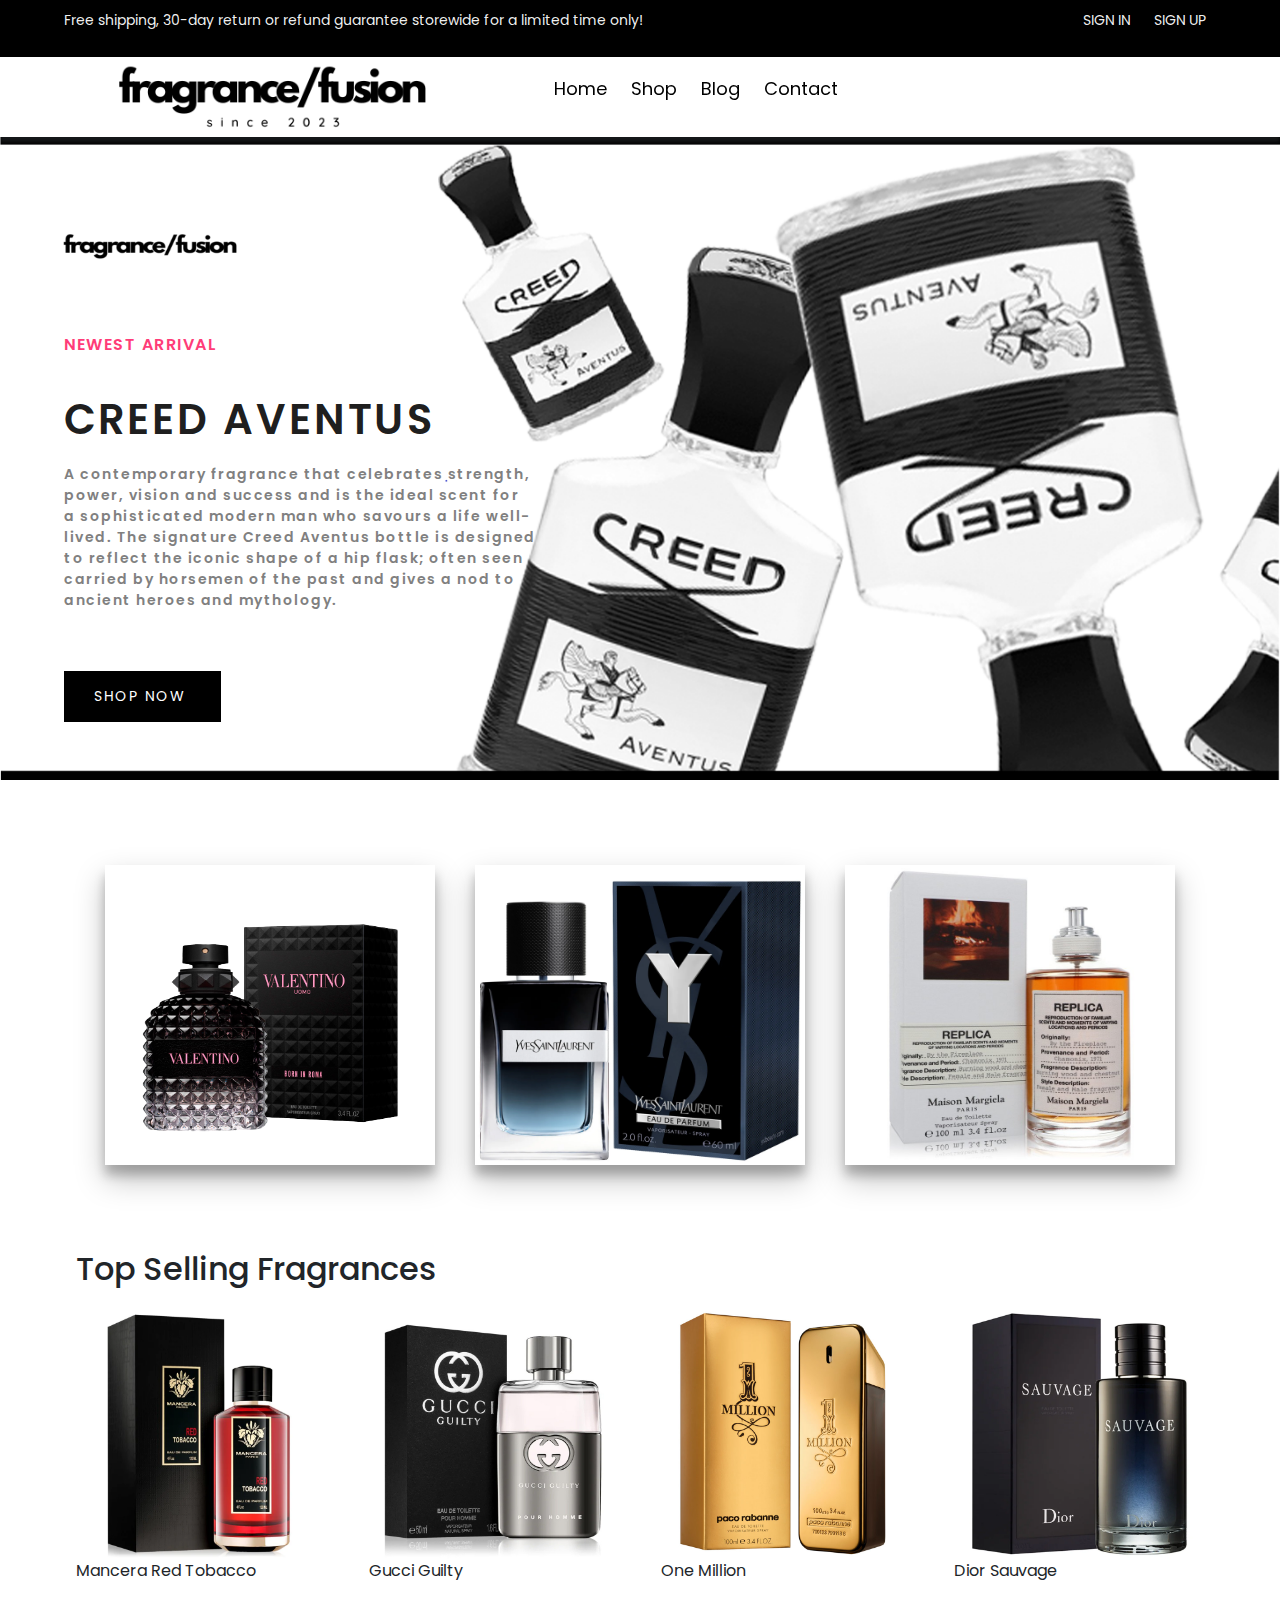
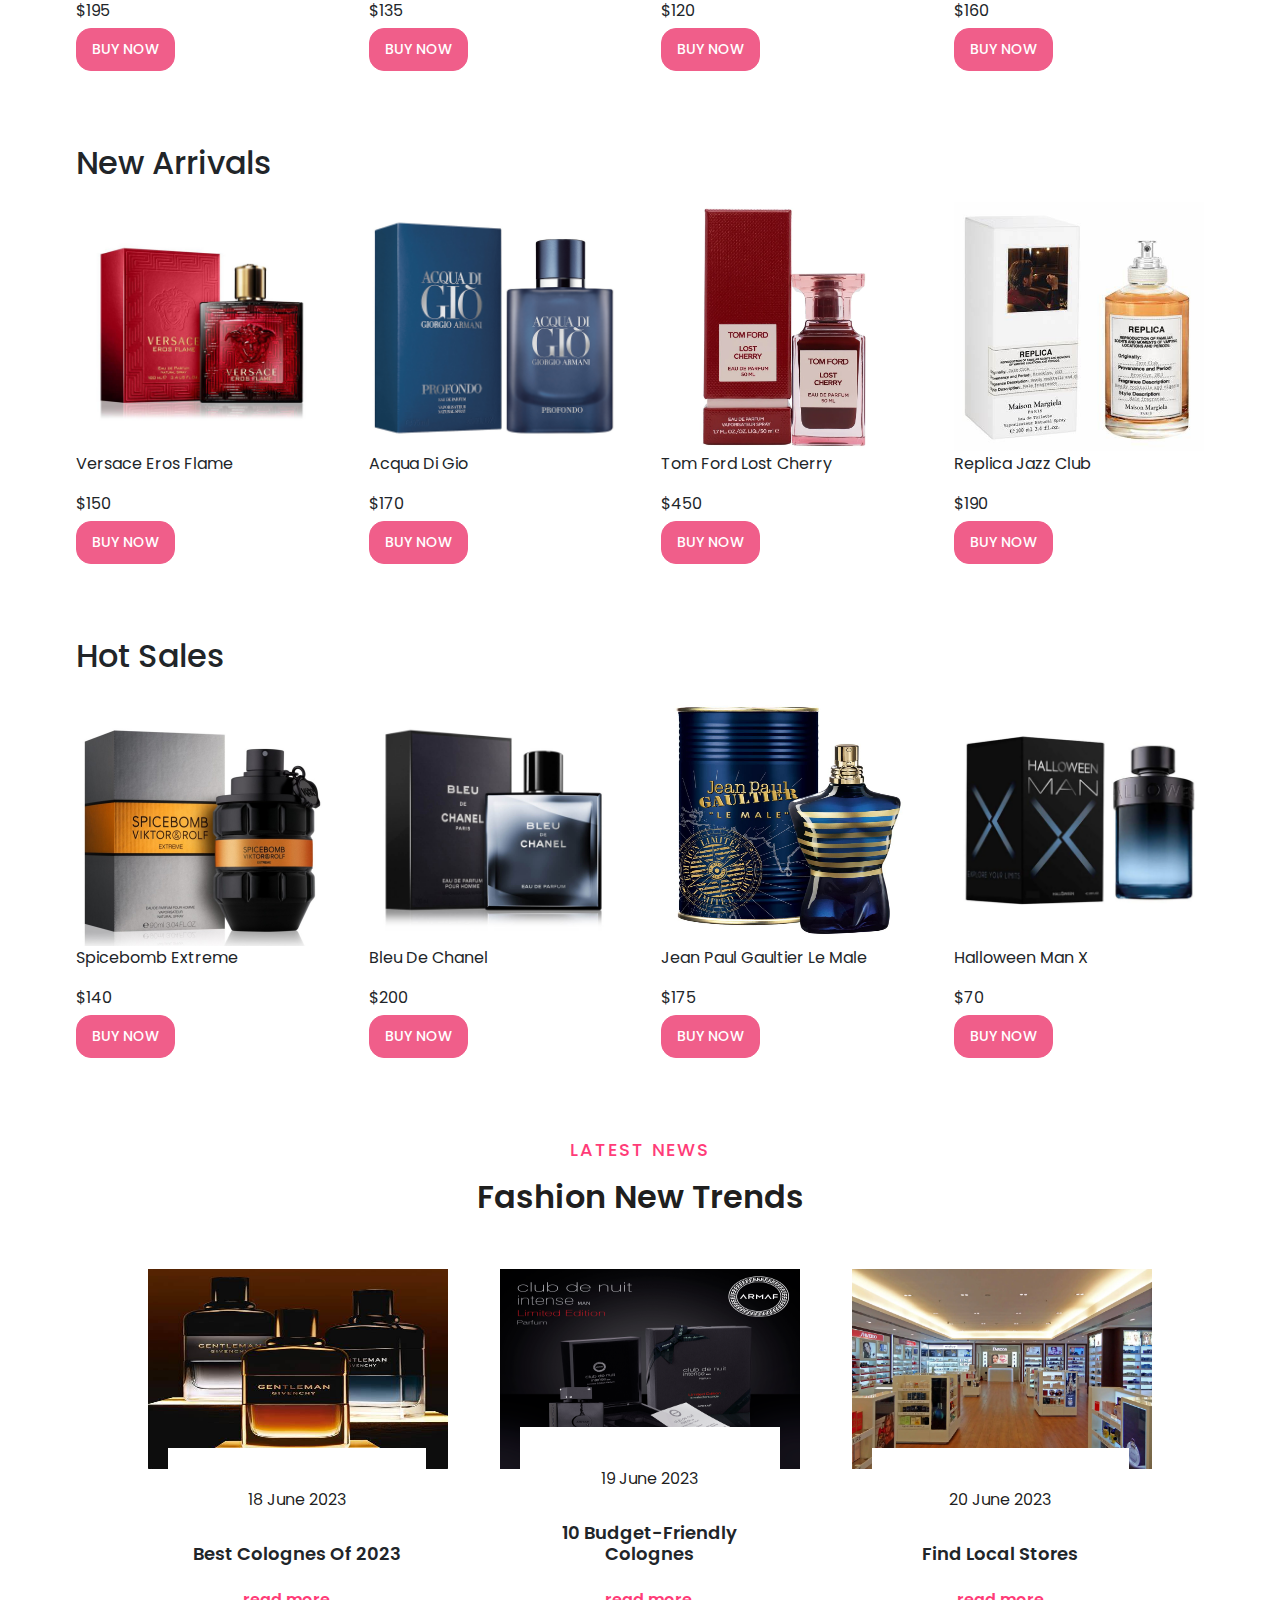
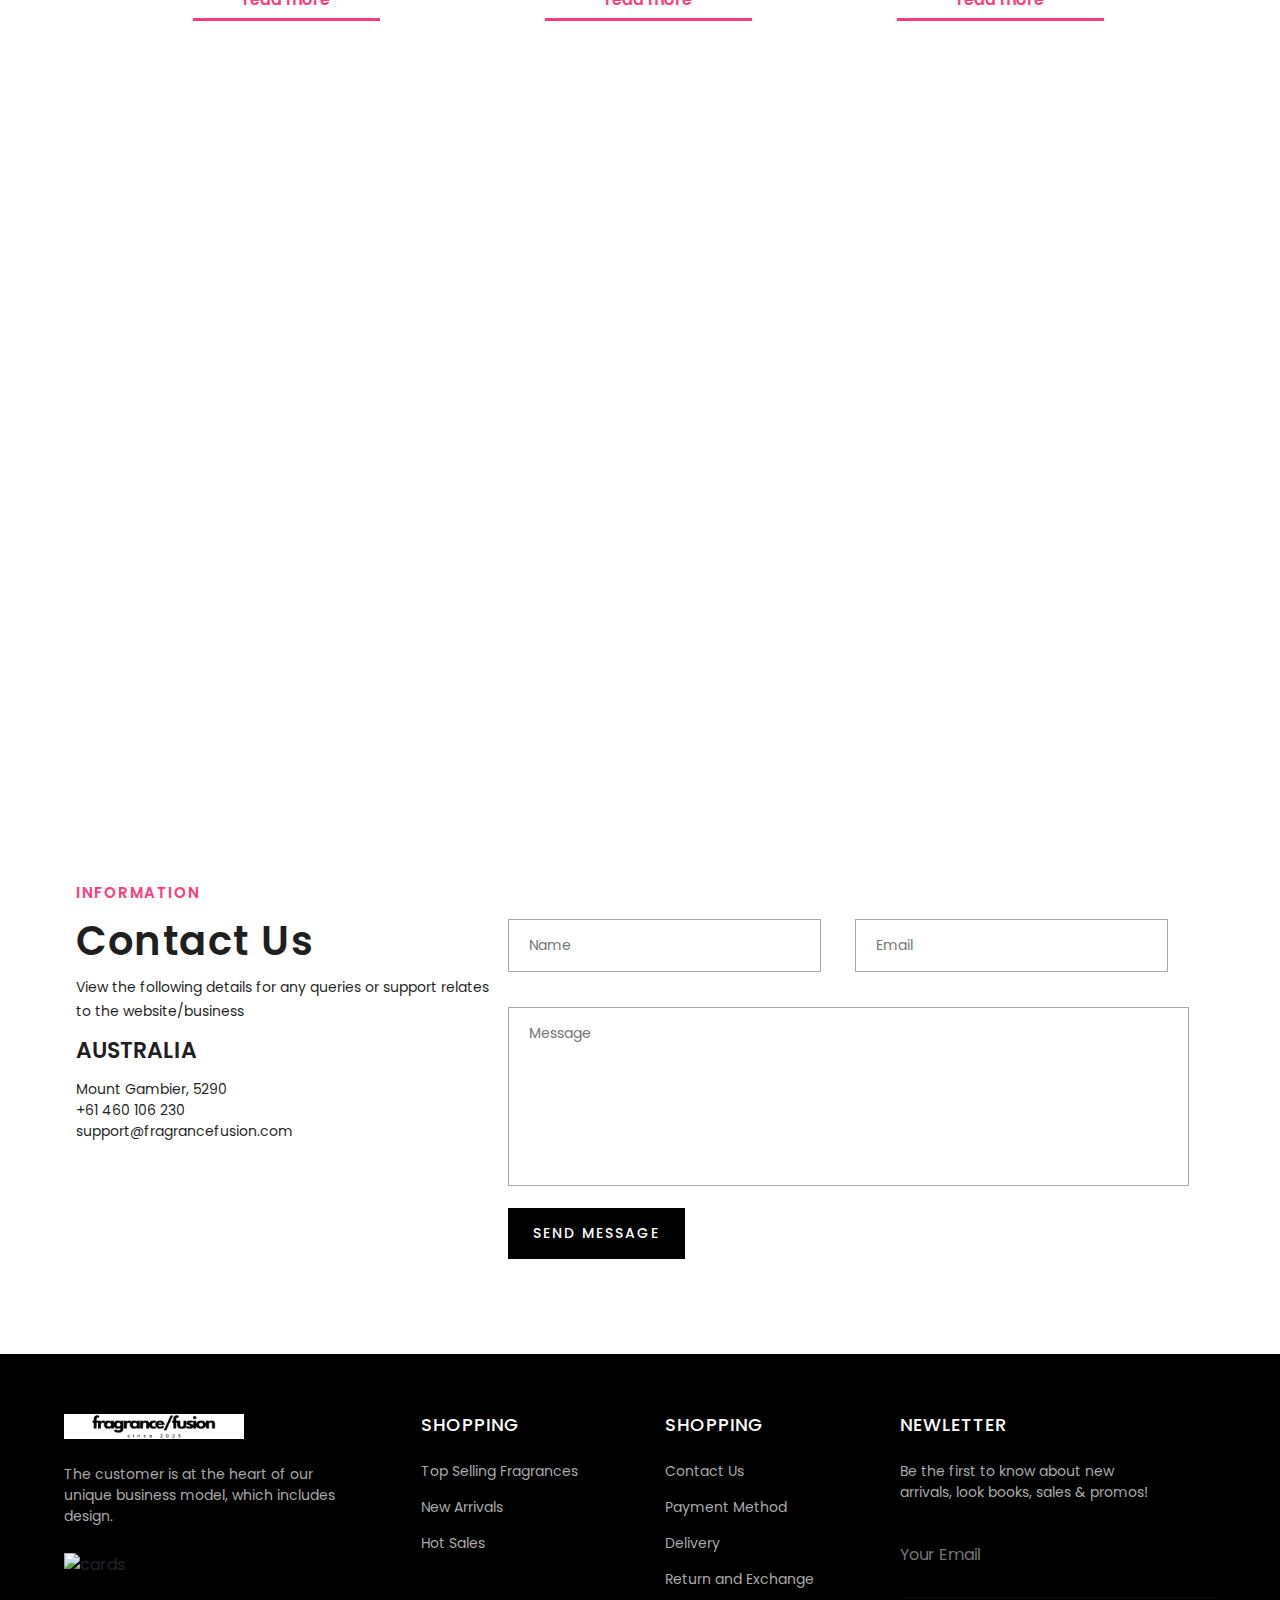
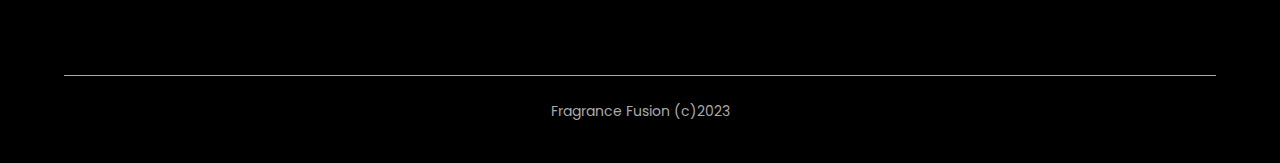
==== commit ccdbd141: "Final commit, finished work" ====
--- a/index.html
+++ b/index.html
@@ -23,8 +23,8 @@
                 <p>Free shipping, 30-day return or refund guarantee storewide for a limited time only!</p>
             </div>
             <div class="sing_in_up ">
-                <a href="# ">SIGN IN</a>
-                <a href="# ">SIGN UP</a>
+                <a href="login.html">SIGN IN</a>
+                <a href="login.html">SIGN UP</a>
             </div>
         </div>
     </section>
@@ -88,7 +88,7 @@
             <div class="content3">
                 <img src="Assets/replica.jpg" alt="img" />
                 <div class="img-content3">
-                    <p>Accessories</p>
+                    <p>Winter Fragrances</p>
                     <button><a href="#sellers">SHOP NOW</a></button>
                 </div>
             </div>
@@ -112,7 +112,7 @@
                             <i class='bx bx-star'></i>
                         </div>
                         <div class="price">
-                            &dollar;37.24
+                            &dollar;195
                             <div class="colors">
                                 <i class='bx bxs-circle red'></i>
                                 <i class='bx bxs-circle blue'></i>
@@ -141,7 +141,7 @@
                             <i class='bx bx-star'></i>
                         </div>
                         <div class="price">
-                            &dollar;17.24
+                            &dollar;135
                             <div class="colors">
                                 <i class='bx bxs-circle green'></i>
                                 <i class='bx bxs-circle grey'></i>
@@ -167,7 +167,7 @@
                             <i class='bx bx-star'></i>
                         </div>
                         <div class="price">
-                            &dollar;27.24
+                            &dollar;120
                             <div class="colors">
                                 <i class='bx bxs-circle brown'></i>
                                 <i class='bx bxs-circle green'></i>
@@ -193,7 +193,7 @@
                             <i class='bx bxs-star'></i>
                         </div>
                         <div class="price">
-                            &dollar;43.67
+                            &dollar;160
                             <div class="colors">
                                 <i class='bx bxs-circle red'></i>
                                 <i class='bx bxs-circle grey'></i>
@@ -224,7 +224,7 @@
                             <i class='bx bxs-star'></i>
                         </div>
                         <div class="price">
-                            &dollar;10.23
+                            &dollar;150
                             <div class="colors">
                                 <i class='bx bxs-circle blank'></i>
                                 <i class='bx bxs-circle blue'></i>
@@ -250,7 +250,7 @@
                             <i class='bx bx-star'></i>
                         </div>
                         <div class="price">
-                            &dollar;09.28
+                            &dollar;170
                             <div class="colors">
                                 <i class='bx bxs-circle brown'></i>
                                 <i class='bx bxs-circle red'></i>
@@ -276,7 +276,7 @@
                             <i class='bx bxs-star'></i>
                         </div>
                         <div class="price">
-                            &dollar;06.24
+                            &dollar;450
                             <div class="colors">
                                 <i class='bx bxs-circle grey'></i>
                                 <i class='bx bxs-circle blank'></i>
@@ -302,7 +302,7 @@
                             <i class='bx bxs-star'></i>
                         </div>
                         <div class="price">
-                            &dollar;43.67
+                            &dollar;190
                             <div class="colors">
                                 <i class='bx bxs-circle grey'></i>
                                 <i class='bx bxs-circle red'></i>
@@ -320,20 +320,20 @@
             <h2>Hot Sales</h2>
             <div class="best-seller">
                 <div class="best-p1">
-                    <img src="https://i.postimg.cc/jS7pSQLf/na4.png" alt="img">
-                    <div class="best-p1-txt">
-                        <div class="name-of-p">
-                            <p>PS England Shoes</p>
-                        </div>
-                        <div class="rating">
-                            <i class='bx bxs-star'></i>
-                            <i class='bx bxs-star'></i>
-                            <i class='bx bxs-star'></i>
-                            <i class='bx bxs-star'></i>
-                            <i class='bx bxs-star'></i>
-                        </div>
-                        <div class="price">
-                            &dollar;37.24
+                    <img src="Assets/spicebomb.jpg" alt="img">
+                    <div class="best-p1-txt">
+                        <div class="name-of-p">
+                            <p>Spicebomb Extreme</p>
+                        </div>
+                        <div class="rating">
+                            <i class='bx bxs-star'></i>
+                            <i class='bx bxs-star'></i>
+                            <i class='bx bxs-star'></i>
+                            <i class='bx bxs-star'></i>
+                            <i class='bx bxs-star'></i>
+                        </div>
+                        <div class="price">
+                            &dollar;140
                             <div class="colors">
                                 <i class='bx bxs-circle grey'></i>
                                 <i class='bx bxs-circle black'></i>
@@ -346,20 +346,20 @@
                     </div>
                 </div>
                 <div class="best-p1">
-                    <img src="https://i.postimg.cc/fbnB2yfj/na1.png" alt="img">
-                    <div class="best-p1-txt">
-                        <div class="name-of-p">
-                            <p>PS England T-Shirt</p>
-                        </div>
-                        <div class="rating">
-                            <i class='bx bxs-star'></i>
-                            <i class='bx bxs-star'></i>
-                            <i class='bx bxs-star'></i>
-                            <i class='bx bxs-star'></i>
-                            <i class='bx bxs-star'></i>
-                        </div>
-                        <div class="price">
-                            &dollar;10.23
+                    <img src="Assets/chanel.jpg" alt="img">
+                    <div class="best-p1-txt">
+                        <div class="name-of-p">
+                            <p>Bleu De Chanel</p>
+                        </div>
+                        <div class="rating">
+                            <i class='bx bxs-star'></i>
+                            <i class='bx bxs-star'></i>
+                            <i class='bx bxs-star'></i>
+                            <i class='bx bxs-star'></i>
+                            <i class='bx bxs-star'></i>
+                        </div>
+                        <div class="price">
+                            &dollar;200
                             <div class="colors">
                                 <i class='bx bxs-circle blank'></i>
                                 <i class='bx bxs-circle blue'></i>
@@ -372,20 +372,20 @@
                     </div>
                 </div>
                 <div class="best-p1">
-                    <img src="https://i.postimg.cc/RhVP7YQk/hs1.png" alt="img">
-                    <div class="best-p1-txt">
-                        <div class="name-of-p">
-                            <p>PS England T-Shirt</p>
-                        </div>
-                        <div class="rating">
-                            <i class='bx bxs-star'></i>
-                            <i class='bx bxs-star'></i>
-                            <i class='bx bxs-star'></i>
-                            <i class='bx bxs-star'></i>
-                            <i class='bx bxs-star'></i>
-                        </div>
-                        <div class="price">
-                            &dollar;15.24
+                    <img src="Assets/jpg.jpg" alt="img">
+                    <div class="best-p1-txt">
+                        <div class="name-of-p">
+                            <p>Jean Paul Gaultier Le Male</p>
+                        </div>
+                        <div class="rating">
+                            <i class='bx bxs-star'></i>
+                            <i class='bx bxs-star'></i>
+                            <i class='bx bxs-star'></i>
+                            <i class='bx bxs-star'></i>
+                            <i class='bx bxs-star'></i>
+                        </div>
+                        <div class="price">
+                            &dollar;175
                             <div class="colors">
                                 <i class='bx bxs-circle blank'></i>
                                 <i class='bx bxs-circle red'></i>
@@ -398,20 +398,20 @@
                     </div>
                 </div>
                 <div class="best-p1">
-                    <img src="https://i.postimg.cc/zD02zJq8/na2.png" alt="img">
-                    <div class="best-p1-txt">
-                        <div class="name-of-p">
-                            <p>PS England Bag</p>
-                        </div>
-                        <div class="rating">
-                            <i class='bx bxs-star'></i>
-                            <i class='bx bx-star'></i>
-                            <i class='bx bx-star'></i>
-                            <i class='bx bx-star'></i>
-                            <i class='bx bx-star'></i>
-                        </div>
-                        <div class="price">
-                            &dollar;09.28
+                    <img src="Assets/hmx.webp" alt="img">
+                    <div class="best-p1-txt">
+                        <div class="name-of-p">
+                            <p>Halloween Man X</p>
+                        </div>
+                        <div class="rating">
+                            <i class='bx bxs-star'></i>
+                            <i class='bx bx-star'></i>
+                            <i class='bx bx-star'></i>
+                            <i class='bx bx-star'></i>
+                            <i class='bx bx-star'></i>
+                        </div>
+                        <div class="price">
+                            &dollar;70
                             <div class="colors">
                                 <i class='bx bxs-circle blank'></i>
                                 <i class='bx bxs-circle grey'></i>
@@ -438,7 +438,7 @@
                 </div>
                 <div class="news1-conte">
                     <div class="date-news1">
-                        <p><i class='bx bxs-calendar'></i> 12 February 2022</p>
+                        <p><i class='bx bxs-calendar'></i> 18 June 2023</p>
                         <h4>Best Colognes Of 2023</h4>
                         <a href="https://www.yahoo.com/lifestyle/best-men-colognes-2023-far-160000029.html" target="_blank">read more</a>
                     </div>
@@ -450,7 +450,7 @@
                 </div>
                 <div class="news2-conte">
                     <div class="date-news2">
-                        <p><i class='bx bxs-calendar'></i> 17 February 2022</p>
+                        <p><i class='bx bxs-calendar'></i> 19 June 2023</p>
                         <h4>10 Budget-Friendly Colognes</h4>
                         <a href="https://scentgrail.com/perfume-lists/best-cheap-perfumes/" target="_blank">read more</a>
                     </div>
@@ -458,12 +458,12 @@
             </div>
             <div class="l-news3">
                 <div class="news3-img">
-                    <img src="https://i.postimg.cc/x1KKdRLM/news3.jpg" alt="img">
+                    <img src="Assets/store.jpeg" alt="img">
                 </div>
                 <div class="news3-conte">
                     <div class="date-news3">
-                        <p><i class='bx bxs-calendar'></i> 26 February 202</p>
-                        <h4>Eternity Bands Do Last Forever</h4>
+                        <p><i class='bx bxs-calendar'></i> 20 June 2023</p>
+                        <h4>Find Local Stores</h4>
                         <a href="https://www.briangavindiamonds.com/news/eternity-bands-symbolize-love-that-lasts-forever/" target="_blank">read more</a>
                     </div>
                 </div>
@@ -480,12 +480,9 @@
                 <div class="form-txt">
                     <h4>INFORMATION</h4>
                     <h1>Contact Us</h1>
-                    <span>As you might expect of a company that began as a high-end interiors contractor, we pay strict
-                        attention.</span>
-                    <h3>USA</h3>
-                    <p>195 E Parker Square Dr, Parker, CO 801<br>+43 982-314-0958</p>
-                    <h3>India</h3>
-                    <p>HW95+C9C, Lorem ipsum dolor sit.<br>411014</p>
+                    <span>View the following details for any queries or support relates to the website/business</span>
+                    <h3>AUSTRALIA</h3>
+                    <p>Mount Gambier, 5290<br>+61 460 106 230<br> support@fragrancefusion.com</p>
                 </div>
                 <div class="form-details">
                     <input type="text" name="name" id="name" placeholder="Name" required>
@@ -506,10 +503,9 @@
             </div>
             <div class="content_2">
                 <h4>SHOPPING</h4>
-                <a href="#sellers">Clothing Store</a>
-                <a href="#sellers">Trending Shoes</a>
-                <a href="#sellers">Accessories</a>
-                <a href="#sellers">Sale</a>
+                <a href="#sellers">Top Selling Fragrances</a>
+                <a href="#sellers">New Arrivals</a>
+                <a href="#sellers">Hot Sales</a>
             </div>
             <div class="content_3">
                 <h4>SHOPPING</h4>
@@ -530,7 +526,7 @@
         </div>
         <div class="f-design">
             <div class="f-design-txt container">
-                <p>Design and Code by code.sanket</p>
+                <p>Fragrance Fusion (c)2023</p>
             </div>
         </div>
     </footer>
